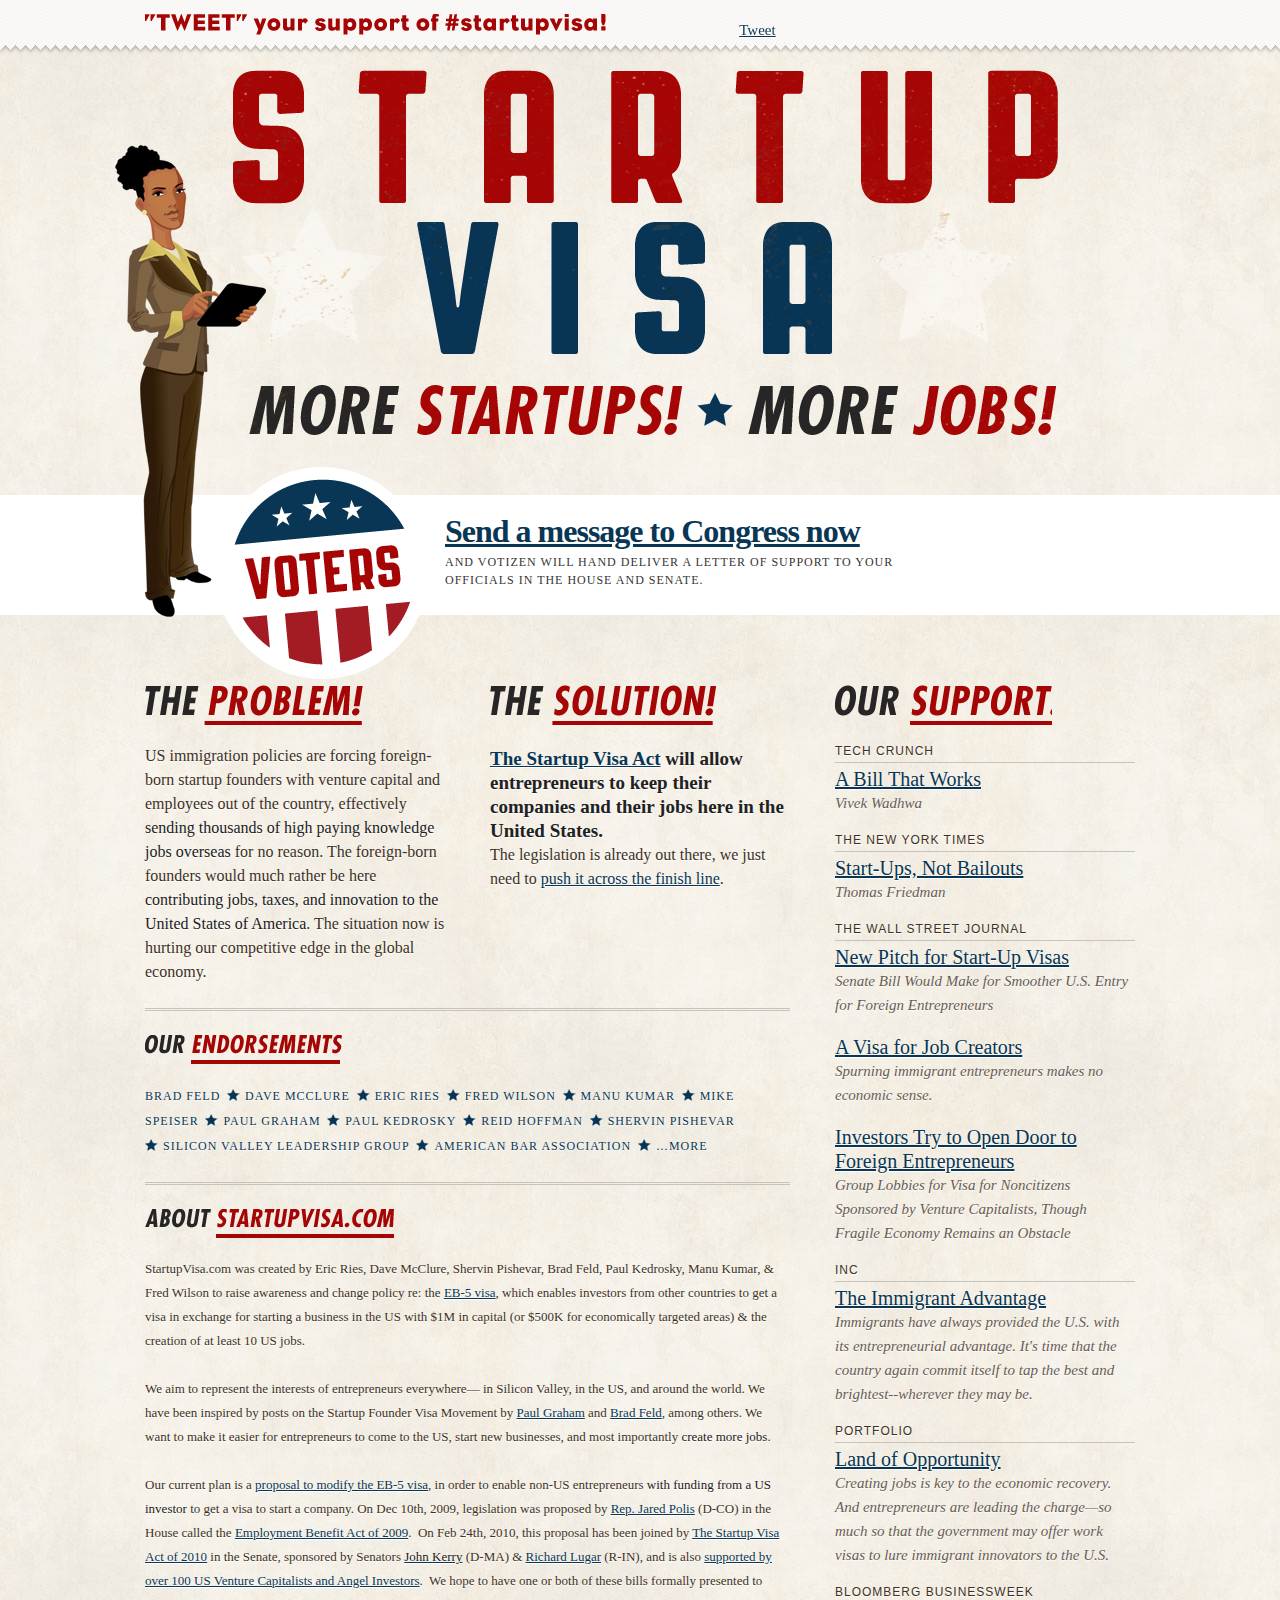
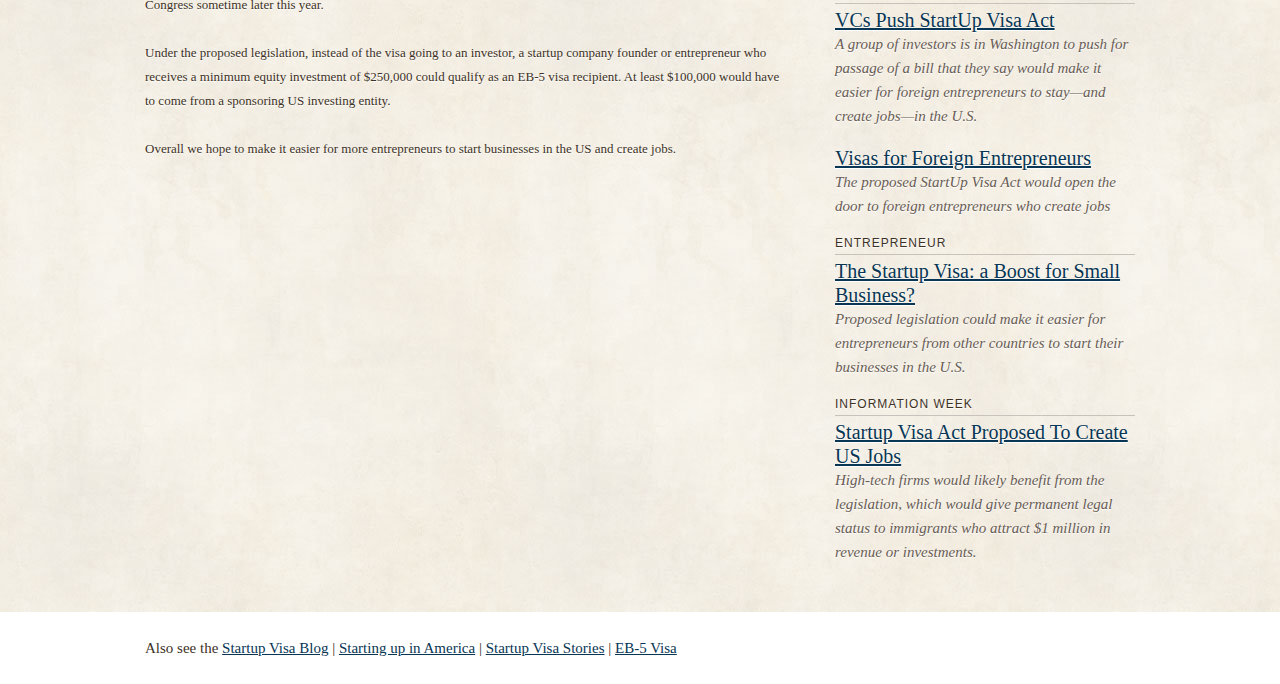
==== index.html @ 43b514e5 "Removing data stream" ====
<!doctype html>
<html>

	<head>
		<meta charset="utf-8"/>
		<title>More Startups. More Jobs. Startup Visa</title>
		<link rel="stylesheet" media="all" href="css/uncompressed/baseline.reset.css" />
		<link rel="stylesheet" media="all" href="css/visa.css" />
		
		<meta property="og:title" content="Startup Visa" />
		<meta property="og:type" content="cause" />
		<meta property="og:url" content="http://www.startupvisa.com" />
		<meta property="og:image" content="" />
		<meta property="og:site_name" content="Startup Visa" />
		<meta property="fb:admins" content="14225780" />
		
		<!--[if lt IE 9]>
			<script src="http://html5shim.googlecode.com/svn/trunk/html5.js"></script>
		<![endif]-->
		
	</head>
	
	<body lang="en">
	    
	    <div id="fb-root"></div>
        <script>(function(d, s, id) {
          var js, fjs = d.getElementsByTagName(s)[0];
          if (d.getElementById(id)) {return;}
          js = d.createElement(s); js.id = id;
          js.src = "//connect.facebook.net/en_US/all.js#xfbml=1";
          fjs.parentNode.insertBefore(js, fjs);
        }(document, 'script', 'facebook-jssdk'));</script>
	
	<header>
		<div class="wrapper">
			<img src="images/tweet.png" id="img-tweet" alt="Tweet your support!" />
			<iframe class="facebook-share" src="http://www.facebook.com/plugins/like.php?href=facebook.com%2Fstartupvisa&amp;layout=button_count&amp;show_faces=false&amp;width=450&amp;action=like&amp;font&amp;colorscheme=light&amp;height=21" scrolling="no" frameborder="0" style="border:none; overflow:hidden; margin-left:25px; width:100px; height:21px;" allowTransparency="true"></iframe>
			<a href="http://twitter.com/share" class="twitter-share-button" data-url="startupvisa.com" data-text="I support #Startupvisa! Sign the #votizen open letter at https://www.votizen.com/m/fu9syw/" data-count="horizontal" data-via="startupvisa" data-related="startupvisa:More Startups. More Jobs.">Tweet</a><script type="text/javascript" src="http://platform.twitter.com/widgets.js"></script>
		</div>
	</header>
		
	<section class="wrapper" id="section-posters">
		<img src="images/poster.png" alt="" />
	</section>
	
	<section class="full" id="section-cta">
		
		<div class="wrapper">
			
			<img src="images/woman.png" id="img-woman" alt="" />
			<img src="images/voters.png" id="voters" alt="" />
			<hgroup>
				<h2><a href="https://www.votizen.com/issues/startupvisa/">Send a message to Congress now</a></h2>
				<h6><i>and</i> Votizen will hand deliver a letter of support to your officials in the House <em>and</em> Senate.</h6>
			</hgroup>
			<!--
			<div id="stack"><var id="stack_var">?</var>
			<script type="text/javascript">function __update_mention(count) {
			document.getElementById('stack_var').innerHTML = count;
			};</script>
			<script type="text/javascript" src="https://www.votizen.com/upvotes/count/issues/startupvisa/"></script>
			<div>messages sent so far</div></div>-->
		</div>
	
	</section>
	
	<div class="wrapper">
	
	<section class="column two first">
		
		<article class="column first"><img src="images/problem.png" alt="The Problem" /><p>US immigration policies are forcing foreign-born startup founders with venture capital and employees out of the country, effectively <strong>sending thousands of high paying knowledge jobs overseas</strong> for no reason. The foreign-born founders would much rather be here <strong>contributing jobs, taxes, and innovation to the United States of America</strong>. The situation now is hurting our competitive edge in the global economy.</p></article>
		
		<article class="column"><img src="images/solution.png" alt="The Solution" /><h3><a href="http://kerry.senate.gov/press/release/?id=4e6a51f6-fb2b-4212-b299-b0c46c7e6b58">The Startup Visa Act</a> will allow entrepreneurs to keep their companies and their jobs here in the United States.</h3>
		<p>The legislation is already out there, we just need to <a href="https://www.votizen.com/issues/startupvisa/">push it across the finish line</a>.</p></article>
		
		<article class="column first two" id="article-endorse"><img src="images/endorse.png" alt="Our Endorsements" />
		<ul class="endorse"><li><a href="http://www.feld.com/wp/About">Brad Feld</a></li>
		<li><a href="http://500hats.typepad.com/500blogs/about-dave-mcclure.html">Dave McClure</a></li>
		<li><a href="http://www.startuplessonslearned.com/2009/09/support-startup-founders-visa-with.html">Eric Ries</a></li>
		<li><a href="http://www.avc.com/a_vc/2009/09/startup-visas.html">Fred Wilson</a></li>
		<li><a href="http://www.k9ventures.com/2009/09/my-story-and-support-for-the-founders-visa/">Manu Kumar</a></li>
		<li><a href="http://laserlike.com/2009/07/04/america%E2%80%99s-secret-innovation-weapon-immigration/">Mike Speiser</a></li>
		<li><a href="http://www.paulgraham.com/foundervisa.html">Paul Graham</a></li>
		<li><a href="http://paul.kedrosky.com/archives/2009/12/the_case_for_st_1.html">Paul Kedrosky</a></li>
		<li><a href="http://www.techcrunch.com/2009/03/04/stimulus-20-it%E2%80%99s-the-startups-stupid/">Reid Hoffman</a></li>
		<li><a href="http://www.shervin.com/shervinsbio.htm">Shervin Pishevar</a></li>
		
		<li><a href="http://svlg.org/">Silicon Valley Leadership Group</a></li>
		<li><a href="http://www.abanow.org/wordpress/wp-content/files_flutter/1281462599Resolution300Summary081010.doc">American Bar Association</a></li>
		<li><a href="https://docs.google.com/viewer?url=http://startupvisa.files.wordpress.com/2010/02/startup-visa-letter-with-signatures-feb22.pdf&pli=1">&hellip;more</a></li>
		</ul>
		</article>
		
		<article class="column first two" id="article-about"><img src="images/about.png" alt="About Startupvisa.com" />
		<p>StartupVisa.com was created by Eric Ries, Dave McClure, Shervin Pishevar, Brad Feld, Paul Kedrosky, Manu Kumar, &amp; Fred Wilson to raise awareness and change policy re: the <a href="http://tinyurl.com/eb5-visa">EB-5 visa</a>, which enables investors from other countries to get a visa in exchange for starting a business in the US with $1M in capital (or $500K for economically targeted areas) &amp; the creation of at least 10 US jobs.</p>
		
		<p>We aim to represent the interests of entrepreneurs everywhere&mdash; in Silicon Valley, in the US, and around the world. We have been inspired by posts on the Startup Founder Visa Movement by <a href="http://www.paulgraham.com/foundervisa.html">Paul Graham</a> and <a href="http://www.feld.com/wp/archives/2009/09/the-founders-visa-movement.html">Brad Feld</a>, among others. We want to make it easier for entrepreneurs to come to the US, start new businesses, and most importantly <strong>create more jobs</strong>.</p>
		
		<p>Our current plan is a <a href="http://startupvisa.wordpress.com/modified-eb5-visa/">proposal to modify the EB-5 visa</a>, in order to enable non-US entrepreneurs <strong>with funding from a US investor</strong> to get a visa to start a company. On Dec 10<sup>th</sup>, 2009, legislation was proposed by <a href="https://www.votizen.com/officials/159528/">Rep. Jared Polis</a> (D-CO) in the House called the <a href="http://polis.house.gov/UploadedFiles/HR_4259_Employment_Benefit_Act_Summary.pdf">Employment Benefit Act of 2009</a>.  On Feb 24<sup>th</sup>, 2010, this proposal has been joined by <a href="http://startupvisa.files.wordpress.com/2010/02/dc-startup-visa-act-2-24-10.pdf">The Startup Visa Act of 2010</a> in the Senate, sponsored by Senators <a href="https://www.votizen.com/officials/115897/"><strong>John Kerry</strong></a> (D-MA) &amp; <a href="https://www.votizen.com/officials/119287/">Richard Lugar</a> (R-IN), and is also <a href="http://startupvisa.files.wordpress.com/2010/02/startup-visa-letter-with-signatures-feb22.pdf">supported by over 100 US Venture Capitalists and Angel Investors</a>.  We hope to have one or both of these bills formally presented to Congress sometime later this year.</p>
		
		<p>Under the proposed legislation, instead of the visa going to an investor, a startup company founder or entrepreneur who receives a minimum equity investment of $250,000 could qualify as an EB-5 visa recipient. At least $100,000 would have to come from a sponsoring US investing entity.</p>
		
		<p>Overall we hope to make it easier for more entrepreneurs to start businesses in the US and create jobs.</p>
		</article>
		
		<div class="fb-like-box" data-href="facebook.com/startupvisa/" data-width="645" data-show-faces="true" data-border-color="#C7C2BC" data-stream="false" data-header="false"></div>
		
	</section>
	
	<article class="column"><img src="images/support.png" alt="Our Support" />
		
		<ul class="news">
			
			<li class="paper">tech crunch</li>
			
			<li>
				<h4><a href="http://techcrunch.com/2011/03/14/finally-a-startup-visa-that-works/">A Bill That Works</a></h4>
				<h5>Vivek Wadhwa</h5>
			</li>
			
			<li class="paper">the new york times</li>
			
			<li>
				<h4><a href="http://www.nytimes.com/2010/04/04/opinion/04friedman.html">Start-Ups, Not Bailouts</a></h4>
				<h5>Thomas Friedman</h5>
			</li>
			
			<li class="paper">the wall street journal</li>
		
			<li>
				<h4><a href="http://online.wsj.com/article/SB10001424052748704694004576020001550357580.html">New Pitch for Start-Up Visas</a></h4>
				<h5>Senate Bill Would Make for Smoother U.S. Entry for Foreign Entrepreneurs</h5>
			</li>
			
			<li>
				<h4><a href="http://online.wsj.com/article/SB10001424052748704631504575532243982639322.html">A Visa for Job Creators</a></h4>
				<h5>Spurning immigrant entrepreneurs makes no economic sense.</h5>
			</li>
			
			<li>
				<h4><a href="http://online.wsj.com/article/SB126282269345218789.html">Investors Try to Open Door to Foreign Entrepreneurs</a></h4>
				<h5>Group Lobbies for Visa for Noncitizens Sponsored by Venture Capitalists, Though Fragile Economy Remains an Obstacle</h5>
			</li>
			
			<li class="paper">inc</li>
			
			<li>
				<h4><a href="http://www.inc.com/magazine/20100701/the-immigrant-advantage.html">The Immigrant Advantage</a></h4>
				<h5>Immigrants have always provided the U.S. with its entrepreneurial advantage. It's time that the country again commit itself to tap the best and brightest--wherever they may be.</h5>
			</li>
			
			<li class="paper">portfolio</li>
			
			<li>
				<h4><a href="http://www.portfolio.com/companies-executives/2010/05/13/startup-visa-aimed-at-immigrant-entrepreneurs">Land of Opportunity</a></h4>
				<h5>Creating jobs is key to the economic recovery. And entrepreneurs are leading the charge—so much so that the government may offer work visas to lure immigrant innovators to the U.S.</h5>
			</li>
			
			<li class="paper">bloomberg businessweek</li>
			
			<li>
				<h4><a href="http://www.businessweek.com/technology/content/mar2010/tc2010033_186150.htm">VCs Push StartUp Visa Act</a></h4>
				<h5>A group of investors is in Washington to push for passage of a bill that they say would make it easier for foreign entrepreneurs to stay—and create jobs—in the U.S.</h5>
			</li>
			
			<li>
				<h4><a href="http://www.businessweek.com/magazine/content/10_12/b4171027577226.htm">Visas for Foreign Entrepreneurs</a></h4>
				<h5>The proposed StartUp Visa Act would open the door to foreign entrepreneurs who create jobs</h5>
			</li>
			
			<li class="paper">entrepreneur</li>
			
			<li>
				<h4><a href="http://www.entrepreneur.com/article/217416">The Startup Visa: a Boost for Small Business?</a></h4>
				<h5>Proposed legislation could make it easier for entrepreneurs from other countries to start their businesses in the U.S.</h5>
			</li>
			
			<li class="paper">information week</li>
			
			<li>
				<h4><a href="">Startup Visa Act Proposed To Create US Jobs</a></h4>
				<h5>High-tech firms would likely benefit from the legislation, which would give permanent legal status to immigrants who attract $1 million in revenue or investments.</h5> 
			</li>
		
		</ul>
		</article>
		
	</div>
	
	
	<footer>
		<div class="wrapper">Also see the <a href="http://startupvisa.wordpress.com">Startup Visa Blog</a> | <a href="http://vimeo.com/20493728">Starting up in America</a> | <a href="http://startupvisa.tumblr.com/">Startup Visa Stories</a> | <a href="http://tinyurl.com/eb5-visa">EB-5 Visa</a></div>
	</footer>

	</body>
	
</html>
---- css/visa.css ----
body {
		background: #e0d4c8 url(../images/parch.jpg) top center;
		color: #3d3125;
		font: 15px/24px georgia, serif;
		text-rendering: optimizeLegibility;
		text-shadow: 0 1px 1px rgba(255,255,255,1) ;
	}
	
	a {
		color: #083654;
	}
	
	a:hover {
		color: #a50605;
	}
	
	.column {
		float: left;
		line-height: 24px;
		width: 300px;
		margin-left: 45px;
	}
	
	.first {
		margin-left: 0;
	}
	
	header {
		background: url(../images/top.png);
		position: fixed;
		z-index: 10;
		width: 100%;
		height: 60px;
	}
	
	article h3,
	article p {
		line-height: 24px;
	}
	
	p {
		margin: 0 0 24px 0;
	}
	
	 article p {
	 	font-size: 16px;
	 }
	
	#section-posters {
		padding-top: 70px;	
		margin-bottom: 50px;	
	}
	
	#section-cta {
		background: #fff;
		line-height: 1;
		padding: 20px 0 8px;
		margin-bottom: 70px;
	}
	
	#section-cta h6 {
		color: #373534;
		font-size: 12px;
		line-height: 18px;
		letter-spacing: 1px;
		font-weight: normal;
		margin: 6px 0 18px;	
		text-transform: uppercase;
		width: 500px;
	}
	
	#section-cta hgroup {
		margin-left: 300px;
	}
	
	#section-cta h2 {
		font-size: 32px;
		font-weight: bold;
		letter-spacing: -1px;
	}
	
	#section-cta h3 {
		color: #2d2d30;
		font-size: 28px;
		font-weight: bold;
		letter-spacing: -1px;
	}
	
	strong {
		color: #212121;
	}
	
	.wrapper {
		margin: 0 auto;
		position: relative;
		width: 990px;
	}
	
	img#voters {
		position: absolute;
		left: 70px;
		top: -48px;
	}
	
	img#img-tweet {
		margin: 14px 0 0 0;
	}
	
	section h3 {
		color: #212121;
		font-size: 19px;
		font-weight: bold;
		margin-top: 3px;
	}
	
	img#img-woman {
		position: absolute;
		left: -30px;
		top: -370px;
	}

	ul.news {
		list-style-type: none;
		margin: 0 0 48px 0;
		padding: 0;
	}
	
	article img {
		margin-bottom: 12px;
	}
	
	ul.news li {
		margin-bottom: 18px;
	}
	
	ul.news h4 {
		font-size: 20px;
	}
	
	ul.news h5 {
		color: #685c54;
		font-style: italic;
		font-size: 15px;
	}
	
	ul.news li.paper {
		font: 12px 'arial black', arial, helvetica, san-serif;
		letter-spacing: 1px;
		text-transform: uppercase;
		border-bottom: 1px solid #c7c2bc;
		padding-bottom: 4px;
		margin-bottom: 4px;
	}

	#section-cta var {
		font-family: monospace;
	}

#stack {
	position: absolute;
	right: 0;
	top: -40px;
	background: url(../images/stack.png) no-repeat;
	width: 176px;
	height: 131px;
	line-height: 141px;
	text-align: center;
}

#stack var {
	font: bold 36px 'helvetica neue', arial, helvetica, sans-serif;
}

#stack div {
	color: #666;
	font: 11px/9px 'arial rounded mt bold', arial, helvetica, sans-serif;
	letter-spacing: 1px;
	text-align: center;
}

article.two {
	border-top: 3px double #c7c2bc;
	padding-top: 24px;
}

#article-about p {
	font-size: 13px;
}

.two {
	width: 645px;
}

ul.endorse {
	margin: 0 0 24px 0;
}

ul.endorse li:first-child {
	background: none;
	padding: 0;
}

ul.endorse li {
	background: url(../images/star.png) 0 0 no-repeat;
	font-size: 12px;
	display: inline;
	margin-right: 3px;
	padding-left: 18px;
	text-transform: uppercase;
	letter-spacing: 1px;
	white-space: nowrap;
}

ul.endorse li a {
	text-decoration: none;
}

footer {
	background: white;
	clear: both;
	margin: 24px 0 0 0;
	padding: 24px 0;
}
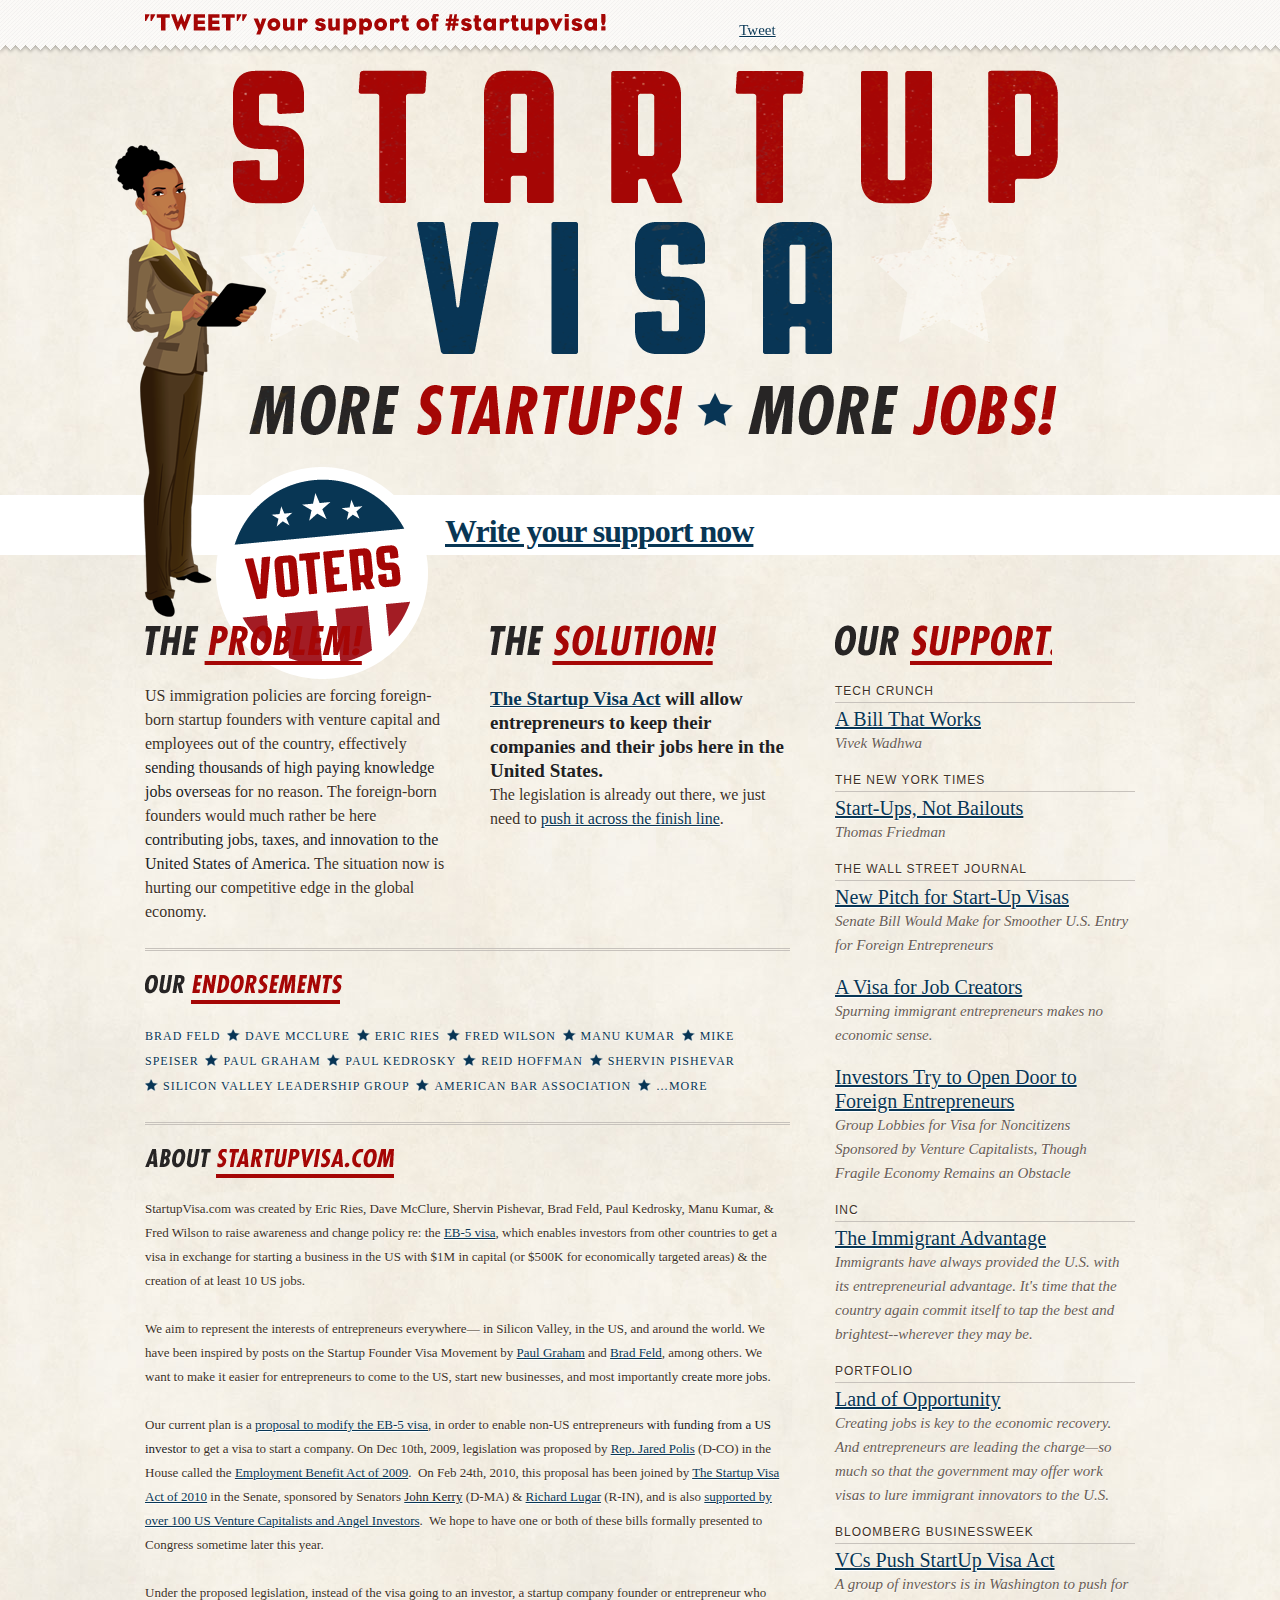
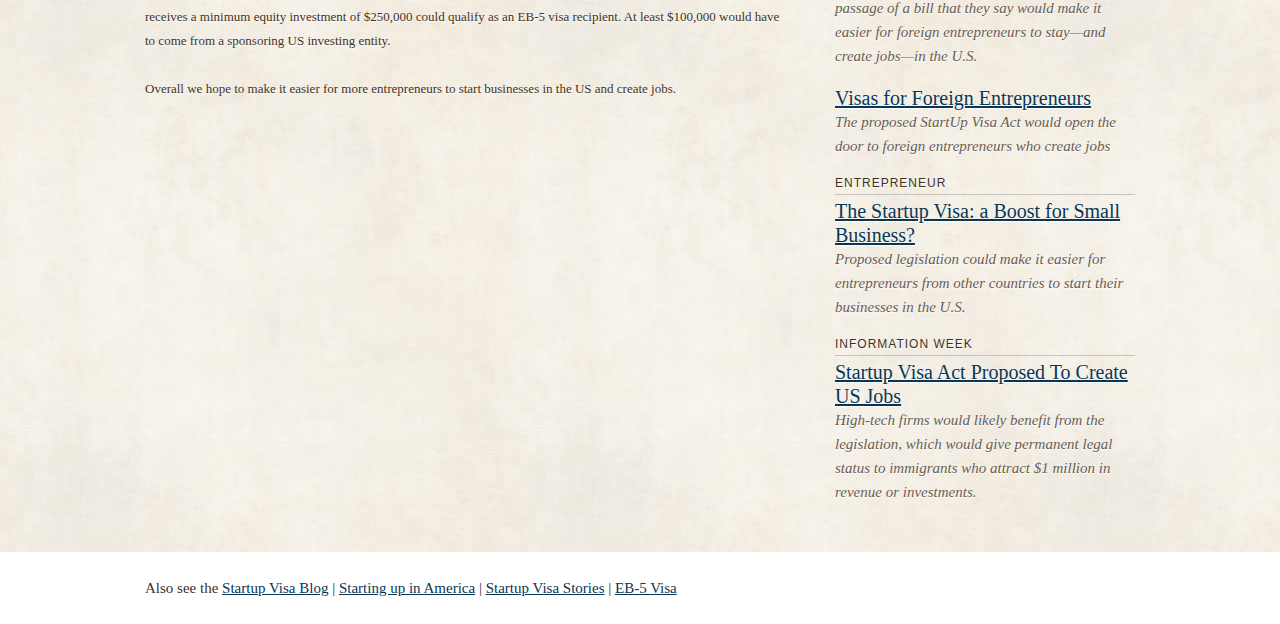
==== commit ff4e1a93: "Updating due to EOL" ====
--- a/index.html
+++ b/index.html
@@ -9,7 +9,7 @@
 		
 		<meta property="og:title" content="Startup Visa" />
 		<meta property="og:type" content="cause" />
-		<meta property="og:url" content="http://www.startupvisa.com" />
+		<meta property="og:url" content="http://startupvisa.com" />
 		<meta property="og:image" content="" />
 		<meta property="og:site_name" content="Startup Visa" />
 		<meta property="fb:admins" content="14225780" />
@@ -35,7 +35,7 @@
 		<div class="wrapper">
 			<img src="images/tweet.png" id="img-tweet" alt="Tweet your support!" />
 			<iframe class="facebook-share" src="http://www.facebook.com/plugins/like.php?href=facebook.com%2Fstartupvisa&amp;layout=button_count&amp;show_faces=false&amp;width=450&amp;action=like&amp;font&amp;colorscheme=light&amp;height=21" scrolling="no" frameborder="0" style="border:none; overflow:hidden; margin-left:25px; width:100px; height:21px;" allowTransparency="true"></iframe>
-			<a href="http://twitter.com/share" class="twitter-share-button" data-url="startupvisa.com" data-text="I support #Startupvisa! Sign the #votizen open letter at https://www.votizen.com/m/fu9syw/" data-count="horizontal" data-via="startupvisa" data-related="startupvisa:More Startups. More Jobs.">Tweet</a><script type="text/javascript" src="http://platform.twitter.com/widgets.js"></script>
+			<a href="http://twitter.com/share" class="twitter-share-button" data-url="startupvisa.com" data-text="I support #Startupvisa! Show your support at http://startupvisa.com" data-count="horizontal" data-via="startupvisa" data-related="startupvisa:More Startups. More Jobs.">Tweet</a><script type="text/javascript" src="http://platform.twitter.com/widgets.js"></script>
 		</div>
 	</header>
 		
@@ -50,8 +50,7 @@
 			<img src="images/woman.png" id="img-woman" alt="" />
 			<img src="images/voters.png" id="voters" alt="" />
 			<hgroup>
-				<h2><a href="https://www.votizen.com/issues/startupvisa/">Send a message to Congress now</a></h2>
-				<h6><i>and</i> Votizen will hand deliver a letter of support to your officials in the House <em>and</em> Senate.</h6>
+				<h2><a href="#comments">Write your support now</a></h2></h6>
 			</hgroup>
 			<!--
 			<div id="stack"><var id="stack_var">?</var>
@@ -73,22 +72,27 @@
 		<article class="column"><img src="images/solution.png" alt="The Solution" /><h3><a href="http://kerry.senate.gov/press/release/?id=4e6a51f6-fb2b-4212-b299-b0c46c7e6b58">The Startup Visa Act</a> will allow entrepreneurs to keep their companies and their jobs here in the United States.</h3>
 		<p>The legislation is already out there, we just need to <a href="https://www.votizen.com/issues/startupvisa/">push it across the finish line</a>.</p></article>
 		
+		<a name="#comments">&nbsp;</a>
+		<div class="fb-comments" data-href="startupvisa.com" data-num-posts="10" data-width="645"></div>
+		
 		<article class="column first two" id="article-endorse"><img src="images/endorse.png" alt="Our Endorsements" />
-		<ul class="endorse"><li><a href="http://www.feld.com/wp/About">Brad Feld</a></li>
-		<li><a href="http://500hats.typepad.com/500blogs/about-dave-mcclure.html">Dave McClure</a></li>
-		<li><a href="http://www.startuplessonslearned.com/2009/09/support-startup-founders-visa-with.html">Eric Ries</a></li>
-		<li><a href="http://www.avc.com/a_vc/2009/09/startup-visas.html">Fred Wilson</a></li>
-		<li><a href="http://www.k9ventures.com/2009/09/my-story-and-support-for-the-founders-visa/">Manu Kumar</a></li>
-		<li><a href="http://laserlike.com/2009/07/04/america%E2%80%99s-secret-innovation-weapon-immigration/">Mike Speiser</a></li>
-		<li><a href="http://www.paulgraham.com/foundervisa.html">Paul Graham</a></li>
-		<li><a href="http://paul.kedrosky.com/archives/2009/12/the_case_for_st_1.html">Paul Kedrosky</a></li>
-		<li><a href="http://www.techcrunch.com/2009/03/04/stimulus-20-it%E2%80%99s-the-startups-stupid/">Reid Hoffman</a></li>
-		<li><a href="http://www.shervin.com/shervinsbio.htm">Shervin Pishevar</a></li>
-		
-		<li><a href="http://svlg.org/">Silicon Valley Leadership Group</a></li>
-		<li><a href="http://www.abanow.org/wordpress/wp-content/files_flutter/1281462599Resolution300Summary081010.doc">American Bar Association</a></li>
-		<li><a href="https://docs.google.com/viewer?url=http://startupvisa.files.wordpress.com/2010/02/startup-visa-letter-with-signatures-feb22.pdf&pli=1">&hellip;more</a></li>
-		</ul>
+    		<ul class="endorse">
+    		    <li><a href="http://www.feld.com/wp/About">Brad Feld</a></li>
+        		<li><a href="http://500hats.typepad.com/500blogs/about-dave-mcclure.html">Dave McClure</a></li>
+        		<li><a href="http://www.startuplessonslearned.com/2009/09/support-startup-founders-visa-with.html">Eric Ries</a></li>
+        		<li><a href="http://www.avc.com/a_vc/2009/09/startup-visas.html">Fred Wilson</a></li>
+        		<li><a href="http://www.k9ventures.com/2009/09/my-story-and-support-for-the-founders-visa/">Manu Kumar</a></li>
+        		<li><a href="http://laserlike.com/2009/07/04/america%E2%80%99s-secret-innovation-weapon-immigration/">Mike Speiser</a></li>
+        		<li><a href="http://www.paulgraham.com/foundervisa.html">Paul Graham</a></li>
+        		<li><a href="http://paul.kedrosky.com/archives/2009/12/the_case_for_st_1.html">Paul Kedrosky</a></li>
+        		<li><a href="http://www.techcrunch.com/2009/03/04/stimulus-20-it%E2%80%99s-the-startups-stupid/">Reid Hoffman</a></li>
+        		<li><a href="http://www.shervin.com/shervinsbio.htm">Shervin Pishevar</a></li>
+        		<li><a href="http://svlg.org/">Silicon Valley Leadership Group</a></li>
+        		<li><a href="http://www.abanow.org/wordpress/wp-content/files_flutter/1281462599Resolution300Summary081010.doc">American Bar Association</a></li>
+        		<li><a href="https://docs.google.com/viewer?url=http://startupvisa.files.wordpress.com/2010/02/startup-visa-letter-with-signatures-feb22.pdf&pli=1">&hellip;more</a></li>
+    		</ul>
+		
+		    <div class="fb-like-box" data-href="facebook.com/startupvisa/" data-width="645" data-show-faces="true" data-border-color="#C7C2BC" data-stream="false" data-header="false"></div>
 		</article>
 		
 		<article class="column first two" id="article-about"><img src="images/about.png" alt="About Startupvisa.com" />
@@ -102,8 +106,6 @@
 		
 		<p>Overall we hope to make it easier for more entrepreneurs to start businesses in the US and create jobs.</p>
 		</article>
-		
-		<div class="fb-like-box" data-href="facebook.com/startupvisa/" data-width="645" data-show-faces="true" data-border-color="#C7C2BC" data-stream="false" data-header="false"></div>
 		
 	</section>
 	
@@ -192,6 +194,16 @@
 		<div class="wrapper">Also see the <a href="http://startupvisa.wordpress.com">Startup Visa Blog</a> | <a href="http://vimeo.com/20493728">Starting up in America</a> | <a href="http://startupvisa.tumblr.com/">Startup Visa Stories</a> | <a href="http://tinyurl.com/eb5-visa">EB-5 Visa</a></div>
 	</footer>
 
+    <script type="text/javascript">
+        var disqus_shortname = 'startupvisa';
+        
+        (function() {
+            var dsq = document.createElement('script'); dsq.type = 'text/javascript'; dsq.async = true;
+            dsq.src = 'http://' + disqus_shortname + '.disqus.com/embed.js';
+            (document.getElementsByTagName('head')[0] || document.getElementsByTagName('body')[0]).appendChild(dsq);
+        })();
+    </script>
+
 	</body>
 	
 </html>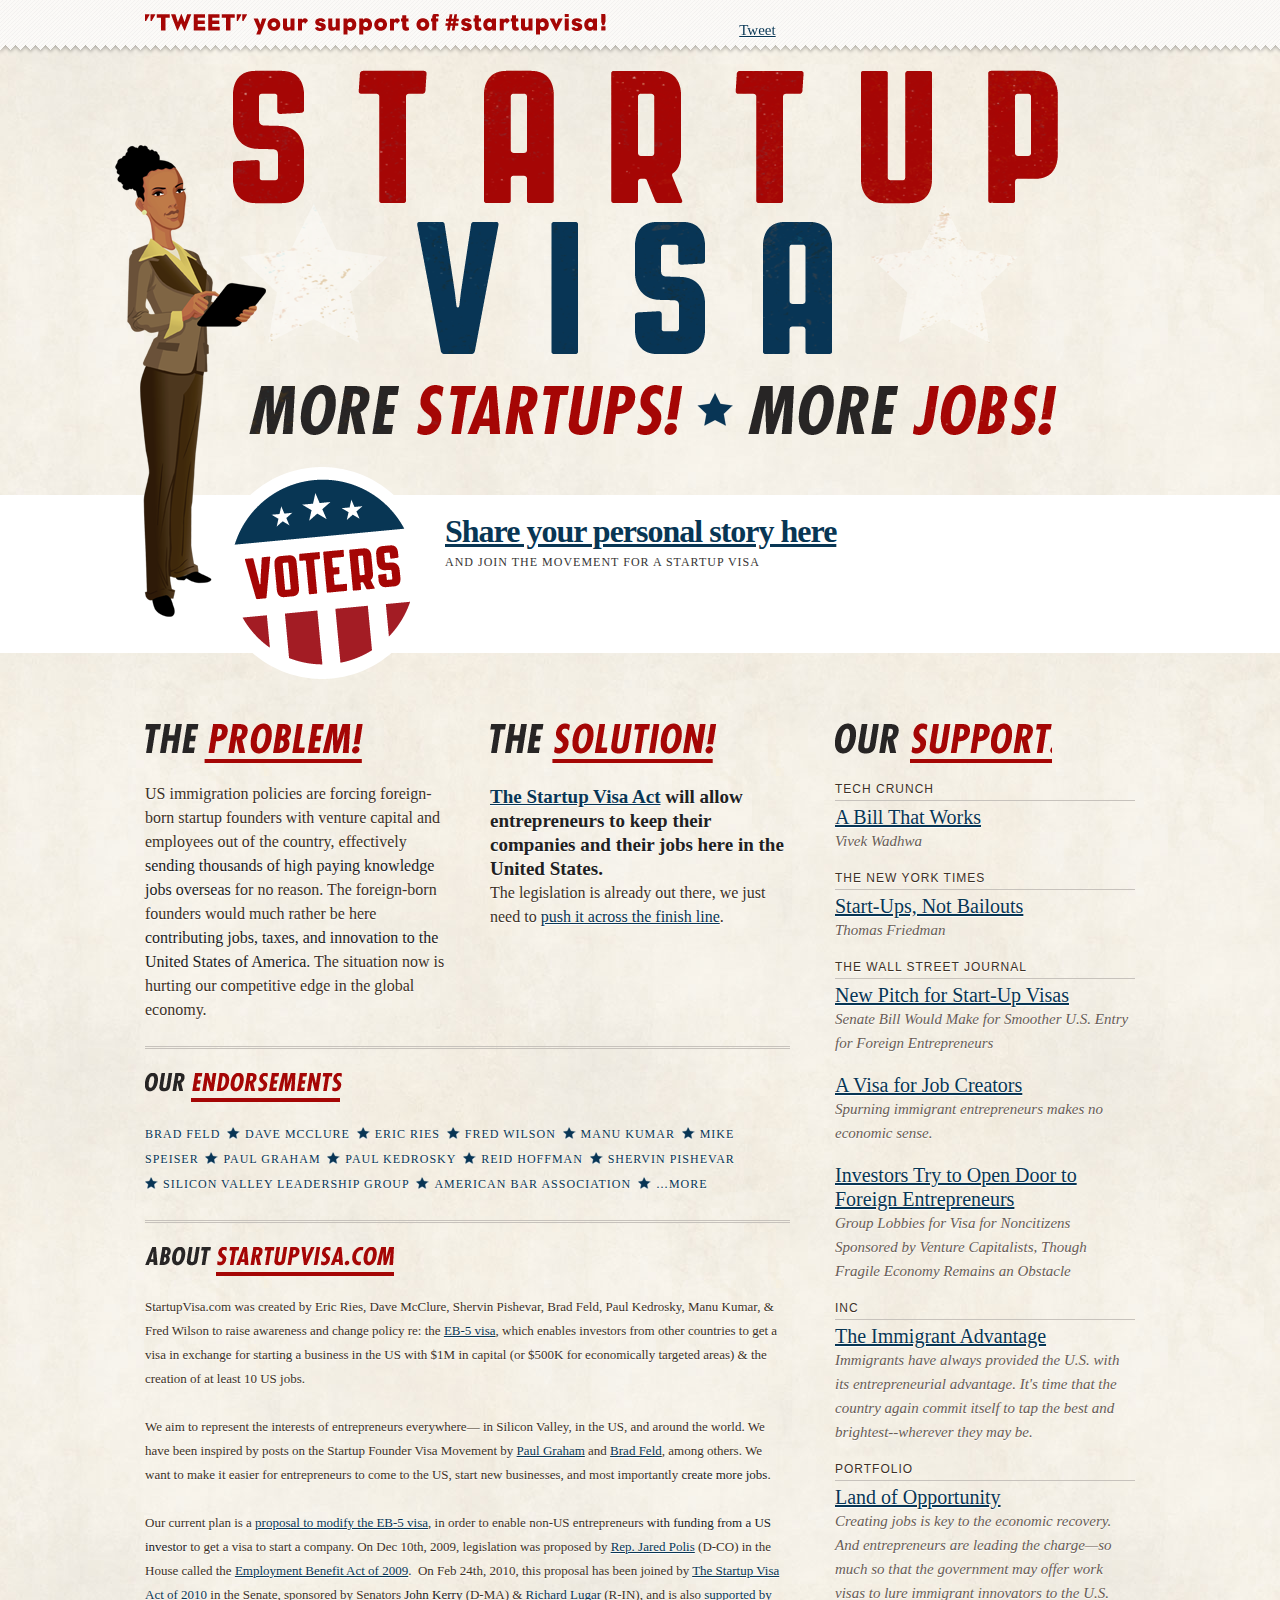
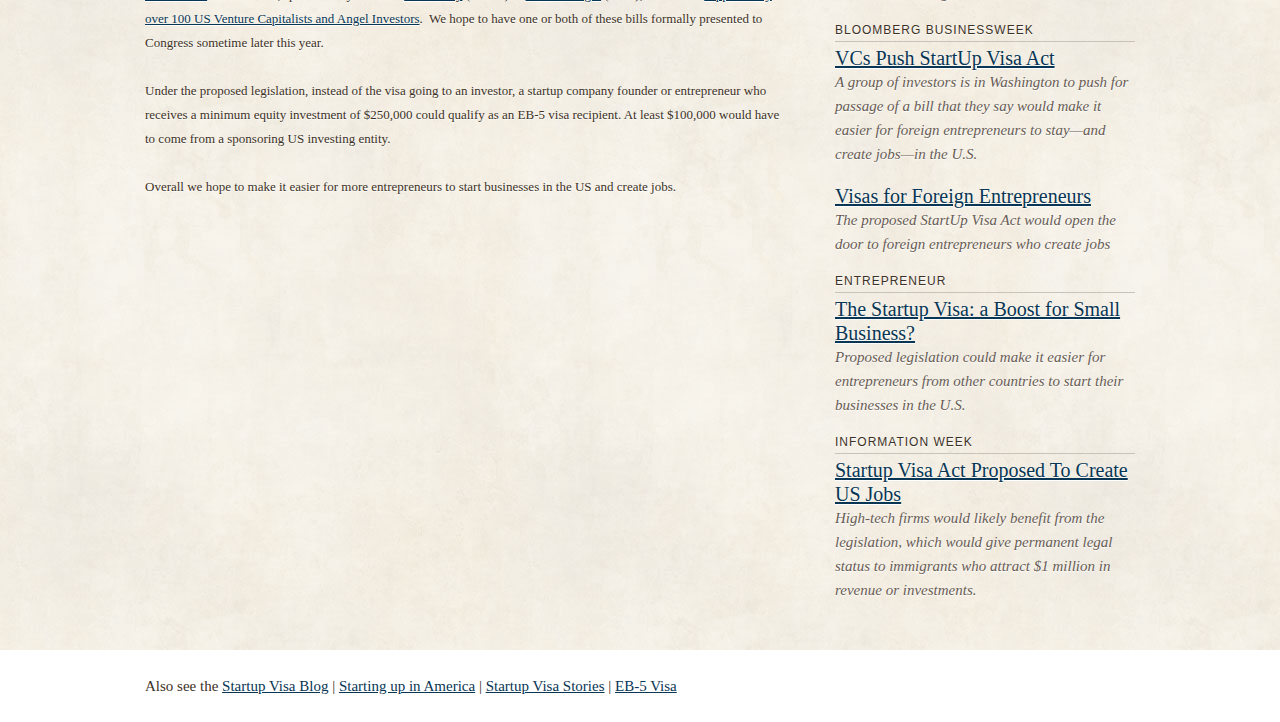
==== commit c0593e7a: "More updates" ====
--- a/index.html
+++ b/index.html
@@ -50,7 +50,8 @@
 			<img src="images/woman.png" id="img-woman" alt="" />
 			<img src="images/voters.png" id="voters" alt="" />
 			<hgroup>
-				<h2><a href="#comments">Write your support now</a></h2></h6>
+				<h2><a href="#comments">Share your personal story here</a></h2>
+				<h6>and join the movement for a Startup Visa</h6>
 			</hgroup>
 			<!--
 			<div id="stack"><var id="stack_var">?</var>
@@ -72,7 +73,7 @@
 		<article class="column"><img src="images/solution.png" alt="The Solution" /><h3><a href="http://kerry.senate.gov/press/release/?id=4e6a51f6-fb2b-4212-b299-b0c46c7e6b58">The Startup Visa Act</a> will allow entrepreneurs to keep their companies and their jobs here in the United States.</h3>
 		<p>The legislation is already out there, we just need to <a href="https://www.votizen.com/issues/startupvisa/">push it across the finish line</a>.</p></article>
 		
-		<a name="#comments">&nbsp;</a>
+		<a name="comments">&nbsp;</a>
 		<div class="fb-comments" data-href="startupvisa.com" data-num-posts="10" data-width="645"></div>
 		
 		<article class="column first two" id="article-endorse"><img src="images/endorse.png" alt="Our Endorsements" />
--- a/css/visa.css
+++ b/css/visa.css
@@ -70,6 +70,7 @@
 	}
 	
 	#section-cta hgroup {
+	    height: 130px;
 		margin-left: 300px;
 	}
 	
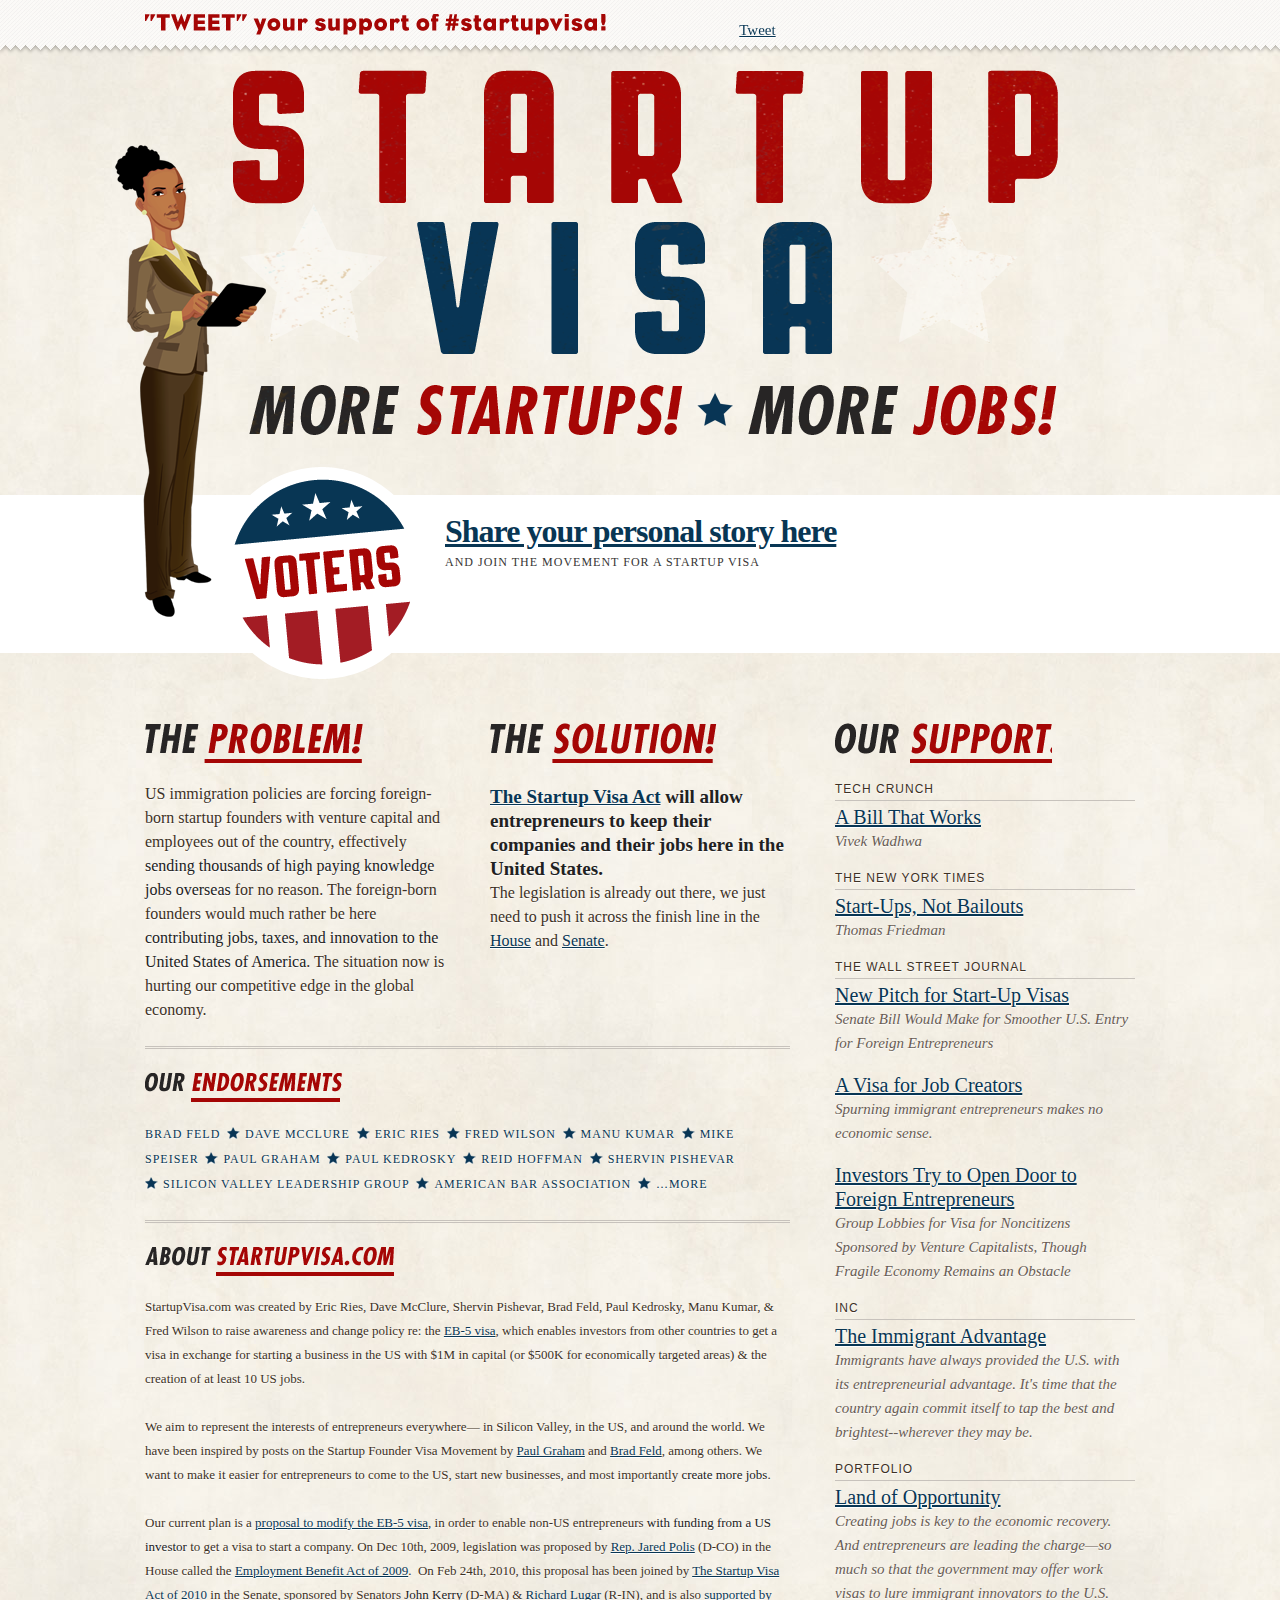
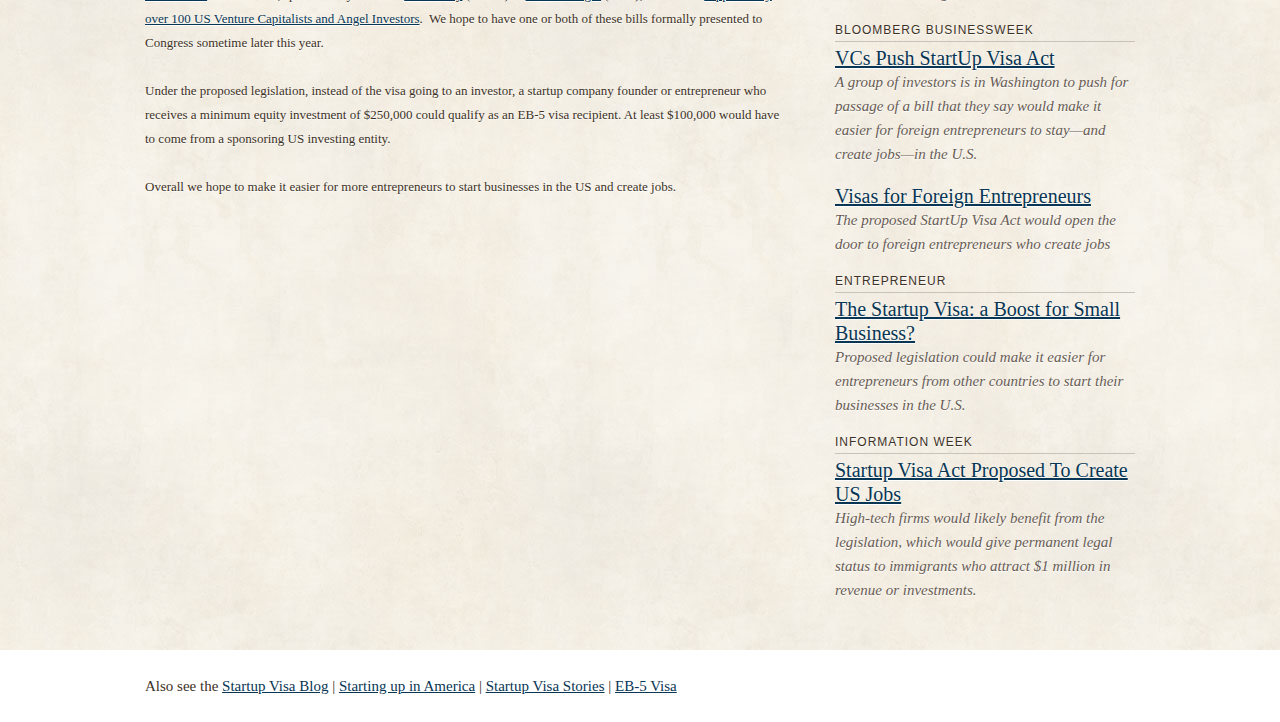
==== commit 900c8213: "Updating links, cleaning up" ====
--- a/index.html
+++ b/index.html
@@ -71,7 +71,7 @@
 		<article class="column first"><img src="images/problem.png" alt="The Problem" /><p>US immigration policies are forcing foreign-born startup founders with venture capital and employees out of the country, effectively <strong>sending thousands of high paying knowledge jobs overseas</strong> for no reason. The foreign-born founders would much rather be here <strong>contributing jobs, taxes, and innovation to the United States of America</strong>. The situation now is hurting our competitive edge in the global economy.</p></article>
 		
 		<article class="column"><img src="images/solution.png" alt="The Solution" /><h3><a href="http://kerry.senate.gov/press/release/?id=4e6a51f6-fb2b-4212-b299-b0c46c7e6b58">The Startup Visa Act</a> will allow entrepreneurs to keep their companies and their jobs here in the United States.</h3>
-		<p>The legislation is already out there, we just need to <a href="https://www.votizen.com/issues/startupvisa/">push it across the finish line</a>.</p></article>
+		<p>The legislation is already out there, we just need to push it across the finish line in the <a href="http://www.opencongress.org/bill/112-h1114/show">House</a> and <a href="http://www.opencongress.org/bill/112-s565/show">Senate</a>.</p></article>
 		
 		<a name="comments">&nbsp;</a>
 		<div class="fb-comments" data-href="startupvisa.com" data-num-posts="10" data-width="645"></div>
